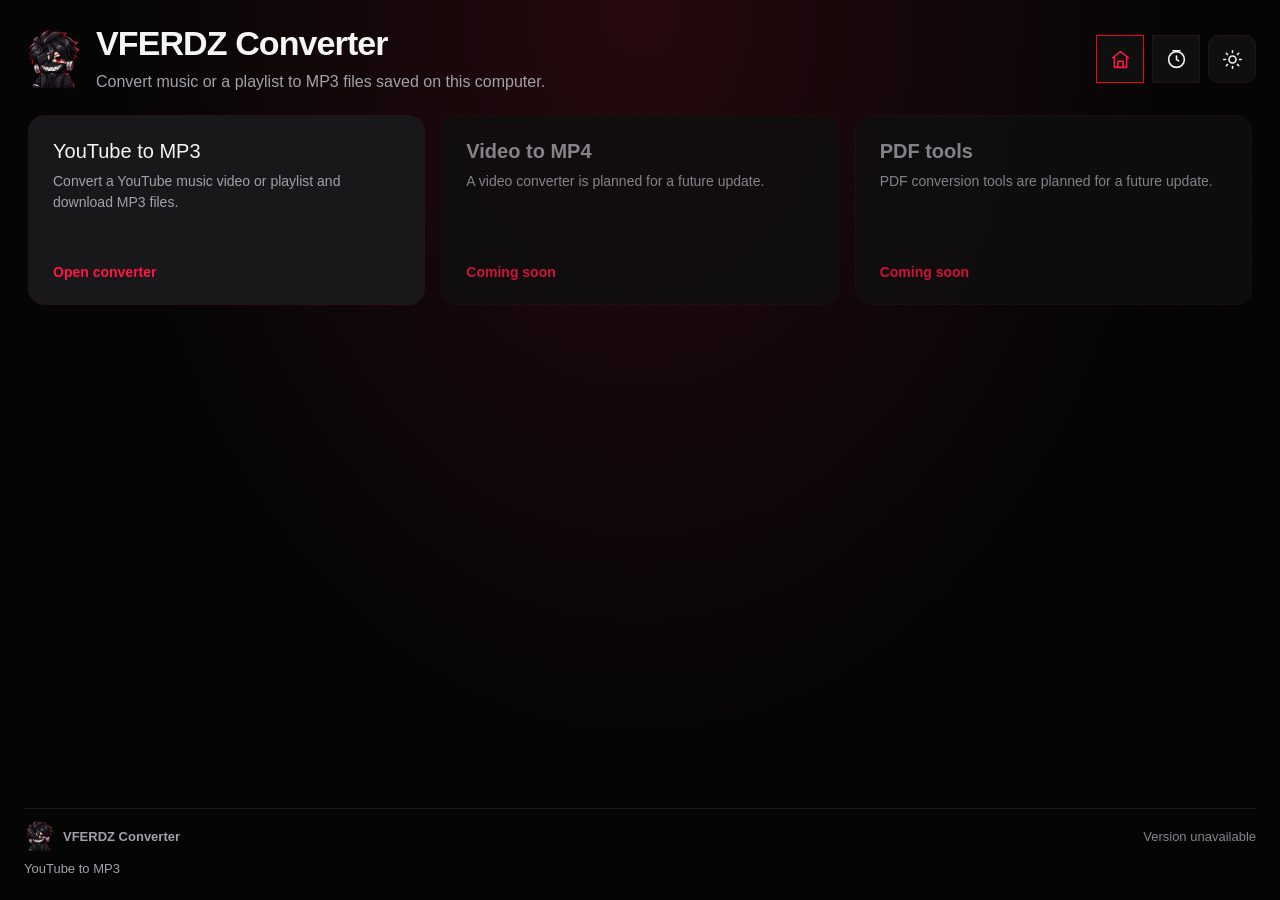
==== Pages/index.html @ 974b6524 "Release v0.1.1: Added New Pages; Home, Update and Conversion Page, Improved; Download Section, Error" ====
<!doctype html>
<html lang="en" data-theme="dark">
<head>
  <meta charset="utf-8">
  <meta name="viewport" content="width=device-width, initial-scale=1">
  <title>Home | VFERDZ Converter</title>
  <link rel="icon" href="/Assets/Images/logo.ico" sizes="any">
  <link rel="stylesheet" href="/Assets/CSS/app.css">
</head>
<body>
  <main>
    <div class="topbar">
      <div class="brand">
        <img class="brand-logo" src="/Assets/Images/logo.png" alt="">
        <div>
          <h1>VFERDZ Converter</h1>
          <p class="intro">Convert music or a playlist to MP3 files saved on this computer.</p>
        </div>
      </div>
      <div class="header-actions" role="group" aria-label="Page and theme controls">
        <a class="header-icon-button" href="/" aria-current="page" aria-label="Home" title="Home">
          <svg viewBox="0 0 24 24" aria-hidden="true"><path d="m3 10 9-7 9 7"></path><path d="M5 9v12h14V9M9 21v-7h6v7"></path></svg>
        </a>
        <a class="header-icon-button" href="/updates" aria-label="Updates" title="Updates">
          <svg viewBox="0 0 24 24" aria-hidden="true"><path d="M12 8v4l2.5 1.5"></path><circle cx="12" cy="12" r="9"></circle><path d="M8 2h8"></path></svg>
        </a>
        <button id="theme-toggle" class="theme-toggle" type="button" aria-label="Switch to light mode" aria-pressed="true" title="Switch to light mode">
          <svg class="moon-icon" viewBox="0 0 24 24" aria-hidden="true"><path d="M20.2 15.1A8.5 8.5 0 0 1 8.9 3.8 8.5 8.5 0 1 0 20.2 15.1Z"></path></svg>
          <svg class="sun-icon" viewBox="0 0 24 24" aria-hidden="true"><circle cx="12" cy="12" r="4"></circle><path d="M12 2v2m0 16v2M4.93 4.93l1.42 1.42m11.3 11.3 1.42 1.42M2 12h2m16 0h2M4.93 19.07l1.42-1.42m11.3-11.3 1.42-1.42"></path></svg>
        </button>
      </div>
    </div>
<section id="home-page" class="app-page home-page" aria-label="Available tools">
      <div class="dashboard-grid">
        <a class="dashboard-card" href="/converter">
          <span class="dashboard-card-title">YouTube to MP3</span>
          <span class="dashboard-card-description">Convert a YouTube music video or playlist and download MP3 files.</span>
          <span class="dashboard-card-action">Open converter</span>
        </a>
        <button class="dashboard-card" type="button" disabled>
          <span class="dashboard-card-title">Video to MP4</span>
          <span class="dashboard-card-description">A video converter is planned for a future update.</span>
          <span class="dashboard-card-action">Coming soon</span>
        </button>
        <button class="dashboard-card" type="button" disabled>
          <span class="dashboard-card-title">PDF tools</span>
          <span class="dashboard-card-description">PDF conversion tools are planned for a future update.</span>
          <span class="dashboard-card-action">Coming soon</span>
        </button>
      </div>
    </section>
<footer class="site-footer">
      <div class="footer-brand-row">
        <a class="footer-brand" href="https://github.com/iamvferdz/vferdz-converter" target="_blank" rel="noopener noreferrer">
          <img class="footer-logo" src="/Assets/Images/logo.png" alt="">
          <span>VFERDZ Converter</span>
        </a>
        <div class="footer-meta">
          <span class="footer-version">Version <span id="app-version">loading...</span></span>
        </div>
      </div>
      <nav class="footer-links" aria-label="Tools and converters">
        <a class="footer-link" href="/converter">YouTube to MP3</a>
      </nav>
    </footer>
  </main>
  <script src="/Assets/JS/app.js" defer></script>
</body>
</html>
---- Assets/CSS/app.css ----
:root {
      color-scheme: light;
      font-family: Inter, "Segoe UI", sans-serif;
      --background: #fff7f7;
      --surface: #fff;
      --card: #fff;
      --primary-red: #e50914;
      --neon-red: #ff1744;
      --dark-red: #7f0000;
      --text-primary: #231416;
      --text-secondary: #735d60;
      --border: #e3c6ca;
      --hover: #ff3045;
      --input-border: #b99095;
      --thumbnail-bg: #f7e9eb;
      --page: var(--background);
      --text: var(--text-primary);
      --muted: var(--text-secondary);
      --subtle: #826b6e;
      --error: var(--dark-red);
      --focus-ring: #e5091440;
      --scrollbar-track: #fff0f1;
      --scrollbar-thumb: #d8aeb3;
      --scrollbar-thumb-hover: #b9505a;
      color: var(--text-primary);
      background: var(--background);
    }
    :root[data-theme="dark"] {
      color-scheme: dark;
      --background: #050505;
      --surface: #0f0f10;
      --card: #18181b;
      --primary-red: #e50914;
      --neon-red: #ff1744;
      --dark-red: #7f0000;
      --text-primary: #f5f5f5;
      --text-secondary: #a1a1aa;
      --border: #2a1115;
      --hover: #ff3045;
      --input-border: #54262d;
      --thumbnail-bg: #18181b;
      --page: var(--background);
      --text: var(--text-primary);
      --muted: var(--text-secondary);
      --subtle: #85858e;
      --error: var(--neon-red);
      --focus-ring: #ff174466;
      --scrollbar-track: #101012;
      --scrollbar-thumb: #54262d;
      --scrollbar-thumb-hover: #e50914;
    }
    * {
      box-sizing: border-box;
      scrollbar-color: var(--scrollbar-thumb) var(--scrollbar-track);
      scrollbar-width: thin;
    }
    *::-webkit-scrollbar { width: 10px; height: 10px; }
    *::-webkit-scrollbar-track {
      border-radius: 8px;
      background: var(--scrollbar-track);
    }
    *::-webkit-scrollbar-thumb {
      border: 2px solid var(--scrollbar-track);
      border-radius: 8px;
      background: var(--scrollbar-thumb);
    }
    *::-webkit-scrollbar-thumb:hover { background: var(--scrollbar-thumb-hover); }
    body {
      height: 100vh;
      margin: 0;
      padding: 24px;
      overflow: hidden;
      background: radial-gradient(ellipse at 50% 0%, #ffe5e8 0, var(--page) 60%);
    }
    :root[data-theme="dark"] body {
      background: radial-gradient(ellipse at 50% 0%, #26090e 0, var(--page) 60%);
    }
    main {
      width: min(100%, 1440px);
      height: 100%;
      margin: 0 auto;
      display: flex;
      flex-direction: column;
    }
    .topbar {
      display: flex;
      align-items: center;
      justify-content: space-between;
      gap: 12px;
      margin-bottom: 16px;
      flex: 0 0 auto;
    }
    .brand {
      display: flex;
      align-items: center;
      gap: 14px;
    }
    .header-actions {
      display: flex;
      align-items: center;
      gap: 8px;
      flex: 0 0 auto;
    }
    .header-icon-button,
    .theme-toggle {
      width: 48px;
      min-width: 48px;
      min-height: 48px;
      margin: 0;
      padding: 0;
      border: 1px solid var(--border);
      background: var(--surface);
      color: var(--text);
    }
    .header-icon-button {
      display: inline-grid;
      place-items: center;
      text-decoration: none;
    }
    .header-icon-button svg,
    .theme-toggle svg {
      width: 21px;
      height: 21px;
      fill: none;
      stroke: currentColor;
      stroke-linecap: round;
      stroke-linejoin: round;
      stroke-width: 1.8;
    }
    .header-icon-button[aria-current="page"] {
      border-color: var(--primary-red);
      color: var(--neon-red);
    }
    .header-icon-button[aria-current="page"]:hover {
      border-color: var(--primary-red);
      color: var(--neon-red);
    }
    .theme-toggle .sun-icon { display: none; }
    :root[data-theme="dark"] .theme-toggle .moon-icon { display: none; }
    :root[data-theme="dark"] .theme-toggle .sun-icon { display: block; }
    .header-icon-button:hover,
    .theme-toggle:hover { background: var(--page); }
    .theme-toggle:disabled { opacity: 1; cursor: pointer; }
    .header-icon-button:focus-visible,
    .theme-toggle:focus-visible {
      outline: 3px solid var(--focus-ring);
      outline-offset: 2px;
    }
    .app-page {
      flex: 1 1 auto;
      min-height: 0;
    }
    .app-page[hidden] { display: none; }
    .home-page, .updates-page, .converter-page {
      overflow-y: auto;
      padding: 4px;
    }
    .page-heading {
      margin: 0 0 8px;
      font-size: 30px;
      letter-spacing: -.5px;
    }
    .page-description {
      margin: 0 0 24px;
      color: var(--muted);
      line-height: 1.6;
    }
    .dashboard-grid {
      display: grid;
      grid-template-columns: repeat(3, minmax(0, 1fr));
      gap: 16px;
    }
    .dashboard-card {
      display: flex;
      min-height: 190px;
      flex-direction: column;
      align-items: flex-start;
      margin: 0;
      padding: 24px;
      border: 1px solid var(--border);
      border-radius: 16px;
      background: var(--card);
      color: var(--text);
      text-align: left;
      text-decoration: none;
      cursor: pointer;
    }
    .dashboard-card:hover { border-color: var(--primary-red); background: var(--surface); }
    .dashboard-card:focus-visible,
    .footer-brand:focus-visible {
      outline: 3px solid var(--focus-ring);
      outline-offset: 2px;
    }
    .dashboard-card:disabled {
      border-style: dashed;
      background: var(--surface);
      color: var(--muted);
      cursor: default;
      opacity: .8;
    }
    .dashboard-card:disabled:hover { border-color: var(--border); }
    .dashboard-card-title { margin: 0 0 8px; font-size: 20px; }
    .dashboard-card-description {
      margin: 0 0 18px;
      color: var(--muted);
      font-size: 14px;
      font-weight: 400;
      line-height: 1.5;
    }
    .dashboard-card-action {
      margin-top: auto;
      color: var(--neon-red);
      font-size: 14px;
      font-weight: 700;
    }
    .converter-content {
      display: flex;
      height: 100%;
      flex-direction: column;
    }
    .converter-content .workspace-grid { min-height: 580px; }
    .footer-links {
      display: flex;
      align-items: center;
      flex-wrap: wrap;
      gap: 16px;
    }
    .footer-link {
      color: var(--muted);
      text-decoration: none;
    }
    .footer-link:hover { color: var(--neon-red); text-decoration: underline; }
    .release-list { display: grid; gap: 14px; }
    .release-card {
      padding: 20px 24px;
      border: 1px solid var(--border);
      border-radius: 14px;
      background: var(--card);
    }
    .release-header {
      display: flex;
      align-items: baseline;
      justify-content: space-between;
      gap: 12px;
      margin-bottom: 10px;
    }
    .release-title { margin: 0; font-size: 18px; }
    .release-date { color: var(--muted); font-size: 13px; }
    .release-body {
      color: var(--muted);
      font-size: 14px;
      line-height: 1.6;
      overflow-wrap: anywhere;
    }
    .release-body.is-collapsed { max-height: 9.6em; overflow: hidden; }
    .release-body p { margin: 0 0 8px; }
    .release-body h4 { margin: 12px 0 6px; color: var(--text); font-size: 14px; }
    .release-bullets { margin: 0 0 10px; padding-left: 22px; }
    .release-bullets li { margin: 3px 0; }
    .release-body a { color: var(--neon-red); }
    .release-expand {
      width: auto;
      min-height: 30px;
      margin: 8px 0 0;
      padding: 2px 0;
      background: transparent;
      color: var(--neon-red);
      font-size: 13px;
      font-weight: 650;
      text-align: left;
    }
    .release-expand:hover { background: transparent; color: var(--hover); text-decoration: underline; }
    .release-actions { display: flex; gap: 10px; margin-top: 14px; }
    .release-link {
      color: var(--neon-red);
      font-size: 14px;
      font-weight: 650;
      text-decoration: none;
    }
    .release-link:hover { text-decoration: underline; }
    .release-status { color: var(--muted); line-height: 1.5; }
    .updates-actions {
      display: flex;
      align-items: center;
      justify-content: space-between;
      gap: 12px;
      margin: -10px 0 18px;
    }
    .updates-release-link { display: inline-block; }
    .refresh-releases {
      display: inline-flex;
      align-items: center;
      width: auto;
      min-height: 36px;
      margin: 0;
      padding: 0 12px;
      border: 1px solid var(--border);
      border-radius: 9px;
      background: var(--surface);
      color: var(--text);
      font-size: 13px;
      text-decoration: none;
      cursor: pointer;
    }
    .mode-tabs {
      display: flex;
      gap: 8px;
      margin: 0 0 28px;
      padding: 6px;
      border: 1px solid var(--border);
      border-radius: 12px;
      background: var(--page);
    }
    .mode-tab {
      min-height: 48px;
      margin: 0;
      border-radius: 8px;
      background: transparent;
      color: var(--muted);
      font-size: 16px;
    }
    .mode-tab:hover { background: var(--surface); }
    .mode-tab[aria-selected="true"] {
      background: var(--primary-red);
      color: #fff;
      box-shadow: 0 1px 4px #7f000033;
    }
    :root[data-theme="dark"] .mode-tab[aria-selected="true"] {
      background: var(--primary-red);
      color: #fff;
      box-shadow: 0 1px 4px #e5091433;
    }
    .brand-logo {
      width: 58px;
      height: 58px;
      flex: 0 0 auto;
      object-fit: contain;
    }
    h1 { margin: 0 0 7px; font-size: 34px; letter-spacing: -0.9px; }
    .intro { margin: 0; color: var(--muted); font-size: 16px; line-height: 1.55; }
    .workspace-grid {
      display: grid;
      grid-template-columns: minmax(0, 0.9fr) minmax(0, 1.1fr);
      gap: 28px;
      align-items: stretch;
      flex: 1 1 auto;
      min-height: 0;
    }
    .panel {
      min-width: 0;
      min-height: 0;
      padding: 40px;
      border: 1px solid var(--border);
      border-radius: 20px;
      background: var(--card);
      box-shadow: 0 18px 55px #00000014;
    }
    .downloads-panel {
      display: flex;
      flex-direction: column;
      overflow: hidden;
    }
    .panel-heading { margin: 0 0 10px; font-size: 25px; letter-spacing: -0.4px; }
    .panel-intro { margin: 0 0 28px; color: var(--muted); font-size: 16px; line-height: 1.6; }
    .downloads-mode { margin: 0 0 24px; color: var(--muted); font-size: 16px; }
    .download-toolbar {
      display: flex;
      align-items: center;
      justify-content: space-between;
      gap: 14px;
      margin-bottom: 16px;
    }
    .download-toolbar .downloads-mode { margin: 0; }
    .view-switch {
      display: inline-flex;
      flex: 0 0 auto;
      gap: 3px;
      padding: 4px;
      border: 1px solid var(--border);
      border-radius: 10px;
      background: var(--surface);
    }
    .view-button {
      width: 36px;
      min-height: 36px;
      margin: 0;
      padding: 7px;
      border-radius: 7px;
      background: transparent;
      color: var(--muted);
    }
    .view-button:hover { background: var(--card); }
    .view-button[aria-pressed="true"] {
      background: var(--primary-red);
      color: #fff;
    }
    .view-button svg {
      width: 19px;
      height: 19px;
      fill: none;
      stroke: currentColor;
      stroke-linecap: round;
      stroke-linejoin: round;
      stroke-width: 1.8;
    }
    .view-toolbar[hidden] { display: none; }
    .convert-actions {
      display: flex;
      gap: 10px;
      margin-top: 18px;
    }
    .convert-actions button { margin-top: 0; }
    .convert-submit { width: auto; flex: 1 1 auto; }
    .stop-conversion {
      width: 56px;
      min-width: 56px;
      flex: 0 0 56px;
      padding: 12px;
    }
    .stop-conversion svg {
      width: 22px;
      height: 22px;
      fill: currentColor;
    }
    .stop-conversion[hidden] { display: none; }
    .conversion-notice {
      margin: 12px 0 0;
      color: var(--muted);
      font-size: 14px;
      line-height: 1.5;
    }
    .conversion-notice[hidden] { display: none; }
    .download-actions {
      display: flex;
      align-items: center;
      gap: 10px;
    }
    label { display: block; margin-bottom: 10px; font-size: 16px; font-weight: 600; }
    input {
      width: 100%;
      min-height: 58px;
      padding: 16px 18px;
      border: 1px solid var(--input-border);
      border-radius: 10px;
      outline: none;
      background: var(--surface);
      color: inherit;
      font: inherit;
      font-size: 16px;
    }
    input::placeholder { color: var(--subtle); }
    input:focus { border-color: var(--primary-red); box-shadow: 0 0 0 3px var(--focus-ring); }
    button, .download {
      width: 100%;
      min-height: 56px;
      display: inline-flex;
      align-items: center;
      justify-content: center;
      margin-top: 18px;
      border: 0;
      border-radius: 10px;
      background: var(--primary-red);
      color: #fff;
      font: inherit;
      font-weight: 650;
      text-decoration: none;
      cursor: pointer;
    }
    button:hover, .download:hover { background: var(--hover); }
    button:disabled { opacity: .6; cursor: wait; }
    .status { margin-top: 28px; color: var(--muted); font-size: 16px; line-height: 1.6; }
    .status.error { color: var(--error); }
    progress { width: 100%; height: 10px; margin-top: 16px; accent-color: var(--primary-red); }
    progress[hidden], .result-list[hidden], .thumbnail[hidden], .download-all[hidden] { display: none; }
    .download-all {
      width: auto;
      min-height: 40px;
      gap: 7px;
      margin: 0;
      padding: 0 12px;
      border-radius: 8px;
      font-size: 13px;
    }
    .download-all svg {
      width: 17px;
      height: 17px;
      fill: none;
      stroke: currentColor;
      stroke-linecap: round;
      stroke-linejoin: round;
      stroke-width: 2;
    }
    .download-all[hidden] { display: none; }
    .result-list {
      display: flex;
      flex-direction: column;
      gap: 10px;
      flex: 1 1 auto;
      min-height: 0;
      overflow-y: auto;
      overscroll-behavior: contain;
      scrollbar-gutter: stable;
      margin-top: 0;
      padding: 2px 5px 2px 0;
    }
    .batch-group {
      display: flex;
      flex: 0 0 auto;
      flex-direction: column;
      gap: 10px;
      min-width: 0;
    }
    .batch-items {
      display: grid;
      align-content: start;
      grid-template-columns: minmax(0, 1fr);
      gap: 10px;
      min-width: 0;
    }
    .view-grid .batch-items {
      grid-template-columns: repeat(5, minmax(0, 1fr));
    }
    .batch-items[hidden] { display: none; }
    .batch-heading {
      display: flex;
      align-items: center;
      gap: 10px;
      margin: 8px 0 2px;
      padding: 8px 11px;
      border: 1px solid var(--border);
      border-radius: 8px;
      background: var(--surface);
      color: var(--muted);
      font-size: 13px;
      font-weight: 700;
      letter-spacing: .04em;
      text-transform: uppercase;
    }
    .batch-heading:first-child { margin-top: 0; }
    .batch-toggle {
      width: auto;
      min-height: 24px;
      flex: 0 1 auto;
      gap: 8px;
      margin: 0;
      padding: 0;
      border-radius: 4px;
      background: transparent;
      color: inherit;
      font: inherit;
      text-align: left;
      text-transform: inherit;
      letter-spacing: inherit;
    }
    .batch-toggle:hover { background: transparent; color: var(--text-primary); }
    .batch-toggle:focus-visible { outline: 2px solid var(--primary-red); outline-offset: 3px; }
    .batch-chevron {
      width: 14px;
      height: 14px;
      flex: 0 0 auto;
      fill: none;
      stroke: currentColor;
      stroke-linecap: round;
      stroke-linejoin: round;
      stroke-width: 2;
      transform: rotate(90deg);
      transition: transform .15s ease;
    }
    .batch-toggle[aria-expanded="false"] .batch-chevron { transform: rotate(0); }
    .batch-download {
      width: auto;
      min-height: 32px;
      flex: 0 0 auto;
      gap: 6px;
      margin: 0 0 0 auto;
      padding: 0 9px;
      border-radius: 7px;
      font-size: 12px;
      letter-spacing: normal;
      text-transform: none;
    }
    .batch-download svg {
      width: 16px;
      height: 16px;
      fill: none;
      stroke: currentColor;
      stroke-linecap: round;
      stroke-linejoin: round;
      stroke-width: 2;
    }
    .empty-state {
      display: grid;
      flex: 1 1 auto;
      min-height: 0;
      place-items: center;
      padding: 24px;
      border: 1px dashed var(--border);
      border-radius: 14px;
      color: var(--muted);
      font-size: 16px;
      line-height: 1.7;
      text-align: center;
    }
    .empty-state[hidden] { display: none; }
    .skipped-summary {
      flex: 0 0 auto;
      margin: 0 5px 8px 0;
      border: 1px solid var(--border);
      border-radius: 8px;
      background: var(--surface);
      color: var(--muted);
      font-size: 13px;
    }
    .skipped-summary[hidden] { display: none; }
    .skipped-summary summary {
      padding: 9px 12px;
      cursor: pointer;
      font-weight: 650;
    }
    .skipped-summary ul {
      max-height: 120px;
      overflow-y: auto;
      margin: 0;
      padding: 0 12px 10px 30px;
    }
    .skipped-summary li { margin-top: 5px; overflow-wrap: anywhere; }
    .result-item {
      display: flex;
      gap: 14px;
      align-items: center;
      min-width: 0;
      padding: 12px;
      border: 1px solid var(--border);
      border-radius: 12px;
      background: var(--card);
    }
    .view-list .result-item {
      gap: 14px;
      padding: 10px 12px;
    }
    .track-number { display: none; }
    .view-list .track-number {
      display: grid;
      width: 26px;
      flex: 0 0 26px;
      place-items: center;
      color: var(--muted);
      font-size: 13px;
      font-variant-numeric: tabular-nums;
    }
    .view-list .thumbnail {
      width: 76px;
      aspect-ratio: 16 / 9;
    }
    .view-list .result-title { margin-bottom: 3px; font-size: 14px; }
    .view-list .file-size { font-size: 12px; }
    .view-list .track-download {
      width: 36px;
      min-height: 36px;
      margin-top: 0;
      padding: 8px;
    }
    .view-grid .result-item {
      align-items: stretch;
      flex-direction: column;
      position: relative;
      gap: 8px;
      padding: 9px;
      overflow: hidden;
    }
    .thumbnail {
      width: 144px;
      aspect-ratio: 16 / 9;
      flex: 0 0 auto;
      border-radius: 8px;
      background: var(--thumbnail-bg);
      object-fit: cover;
    }
    .view-grid .thumbnail {
      width: 100%;
      aspect-ratio: 16 / 9;
    }
    .result-details { min-width: 0; flex: 1; }
    .playlist-summary {
      display: flex;
      align-items: center;
      justify-content: space-between;
      gap: 12px;
      margin: 0 0 14px;
      padding: 12px 14px;
      border: 1px solid var(--border);
      border-radius: 12px;
      background: var(--surface);
    }
    .playlist-summary[hidden] { display: none; }
    .playlist-summary-content {
      display: flex;
      align-items: center;
      gap: 12px;
      min-width: 0;
      flex: 1 1 auto;
    }
    .playlist-summary-thumb {
      width: 68px;
      aspect-ratio: 16 / 9;
      flex: 0 0 auto;
      border-radius: 8px;
      object-fit: cover;
      background: var(--thumbnail-bg);
    }
    .playlist-summary-details { min-width: 0; }
    .playlist-summary-title {
      margin: 0 0 4px;
      overflow-wrap: anywhere;
      font-size: 16px;
      line-height: 1.3;
    }
    .playlist-summary-creator {
      margin: 0;
      color: var(--muted);
      font-size: 13px;
      line-height: 1.4;
    }
    .result-title { margin: 0 0 5px; overflow-wrap: anywhere; font-size: 15px; line-height: 1.4; }
    .file-size { margin: 0; color: var(--muted); font-size: 13px; }
    .track-download {
      width: 42px;
      min-height: 42px;
      flex: 0 0 auto;
      margin: 0 0 0 auto;
      padding: 10px;
      border-radius: 8px;
    }
    .track-download svg {
      width: 20px;
      height: 20px;
      fill: none;
      stroke: currentColor;
      stroke-linecap: round;
      stroke-linejoin: round;
      stroke-width: 1.9;
    }
    .view-grid .track-download {
      position: absolute;
      top: 8px;
      right: 8px;
      width: 36px;
      min-height: 36px;
      margin: 0;
      padding: 8px;
      opacity: 0;
      pointer-events: none;
      transform: translateY(3px);
      transition: opacity .15s ease, transform .15s ease;
    }
    .view-grid .result-item:hover .track-download,
    .view-grid .result-item:focus-within .track-download {
      opacity: 1;
      pointer-events: auto;
      transform: translateY(0);
    }
    .view-grid .result-title {
      display: -webkit-box;
      overflow: hidden;
      font-size: 13px;
      -webkit-box-orient: vertical;
      -webkit-line-clamp: 2;
    }
    .view-grid .file-size { font-size: 11px; }
    .view-grid .track-download.clicked {
      opacity: 1;
      pointer-events: auto;
      transform: translateY(0);
    }
    .single-results .result-item {
      align-items: stretch;
      flex-direction: column;
      gap: 10px;
      padding: 12px;
    }
    .single-results .track-download {
      position: static;
      width: 100%;
      min-height: 44px;
      gap: 8px;
      margin: 0;
      padding: 10px 14px;
      opacity: 1;
      pointer-events: auto;
      transform: none;
    }
    .single-results .track-download span { font-size: 14px; }
    @media (hover: none) {
      .view-grid .track-download {
        opacity: 1;
        pointer-events: auto;
        transform: none;
      }
    }
    @media (max-width: 1200px) {
      .view-grid .batch-items { grid-template-columns: repeat(4, minmax(0, 1fr)); }
    }
    @media (max-width: 1000px) {
      .view-grid .batch-items { grid-template-columns: repeat(3, minmax(0, 1fr)); }
    }
    @media (max-width: 850px) {
      .view-grid .batch-items { grid-template-columns: repeat(2, minmax(0, 1fr)); }
    }
    .download.clicked,
    .download.clicked:hover {
      background: var(--dark-red);
      color: #fff;
    }
    .footnote {
      flex: 0 0 auto;
      margin: 16px 0 0;
      color: var(--subtle);
      font-size: 13px;
      line-height: 1.5;
    }
    .site-footer {
      display: flex;
      flex-direction: column;
      align-items: stretch;
      gap: 10px;
      flex: 0 0 auto;
      margin-top: 18px;
      padding-top: 12px;
      border-top: 1px solid var(--border);
      color: var(--muted);
      font-size: 13px;
    }
    .footer-brand-row {
      display: flex;
      align-items: center;
      justify-content: space-between;
      gap: 12px;
    }
    .footer-brand {
      display: inline-flex;
      align-items: center;
      gap: 9px;
      color: inherit;
      font-weight: 700;
      text-decoration: none;
    }
    .footer-logo { width: 30px; height: 30px; object-fit: contain; }
    .footer-meta { text-align: right; }
    .footer-version { color: var(--subtle); }
    .footer-links { align-self: flex-start; }
    @media (max-width: 760px) {
      body {
        height: auto;
        min-height: 100vh;
        overflow: auto;
        padding: 18px;
      }
      main { height: auto; min-height: calc(100vh - 36px); }
      .topbar { margin-bottom: 20px; }
      .dashboard-grid { grid-template-columns: repeat(2, minmax(0, 1fr)); }
      .workspace-grid {
        grid-template-columns: minmax(0, 1fr);
        gap: 16px;
        flex: none;
      }
      .converter-content { height: auto; }
      .converter-content .workspace-grid { min-height: 0; }
      .panel { min-height: 0; padding: 28px; }
      .downloads-panel { min-height: 440px; }
      .result-list { flex: 1 1 auto; min-height: 260px; max-height: 60vh; }
      .view-grid .batch-items { grid-template-columns: repeat(3, minmax(0, 1fr)); }
      .empty-state { min-height: 180px; }
    }
    @media (max-width: 480px) {
      body { padding: 12px; }
      .topbar { margin-bottom: 20px; }
      .brand { align-items: flex-start; }
      .brand { gap: 10px; }
      .brand-logo { width: 42px; height: 42px; }
      .panel { padding: 20px; border-radius: 16px; }
      .downloads-panel { min-height: 400px; }
      h1 { font-size: 23px; }
      .intro { font-size: 14px; }
      .panel-heading { font-size: 21px; }
      .panel-intro { font-size: 14px; }
      .page-heading { font-size: 25px; }
      .header-actions { gap: 6px; }
      .header-icon-button,
      .theme-toggle { width: 40px; min-width: 40px; min-height: 40px; }
      .header-icon-button svg,
      .theme-toggle svg { width: 19px; height: 19px; }
      .dashboard-grid { grid-template-columns: minmax(0, 1fr); }
      .dashboard-card { min-height: 150px; padding: 20px; }
      .release-card { padding: 17px; }
      .release-header { align-items: flex-start; flex-direction: column; gap: 4px; }
      .footer-meta { text-align: left; }
      .footer-brand-row { align-items: flex-start; flex-direction: column; gap: 6px; }
      .view-list .thumbnail { width: 64px; }
      .view-grid .thumbnail { width: 100%; }
      .view-grid .batch-items { grid-template-columns: repeat(2, minmax(0, 1fr)); }
    }
    @media (max-width: 400px) {
      .view-grid .batch-items { grid-template-columns: minmax(0, 1fr); }
    }
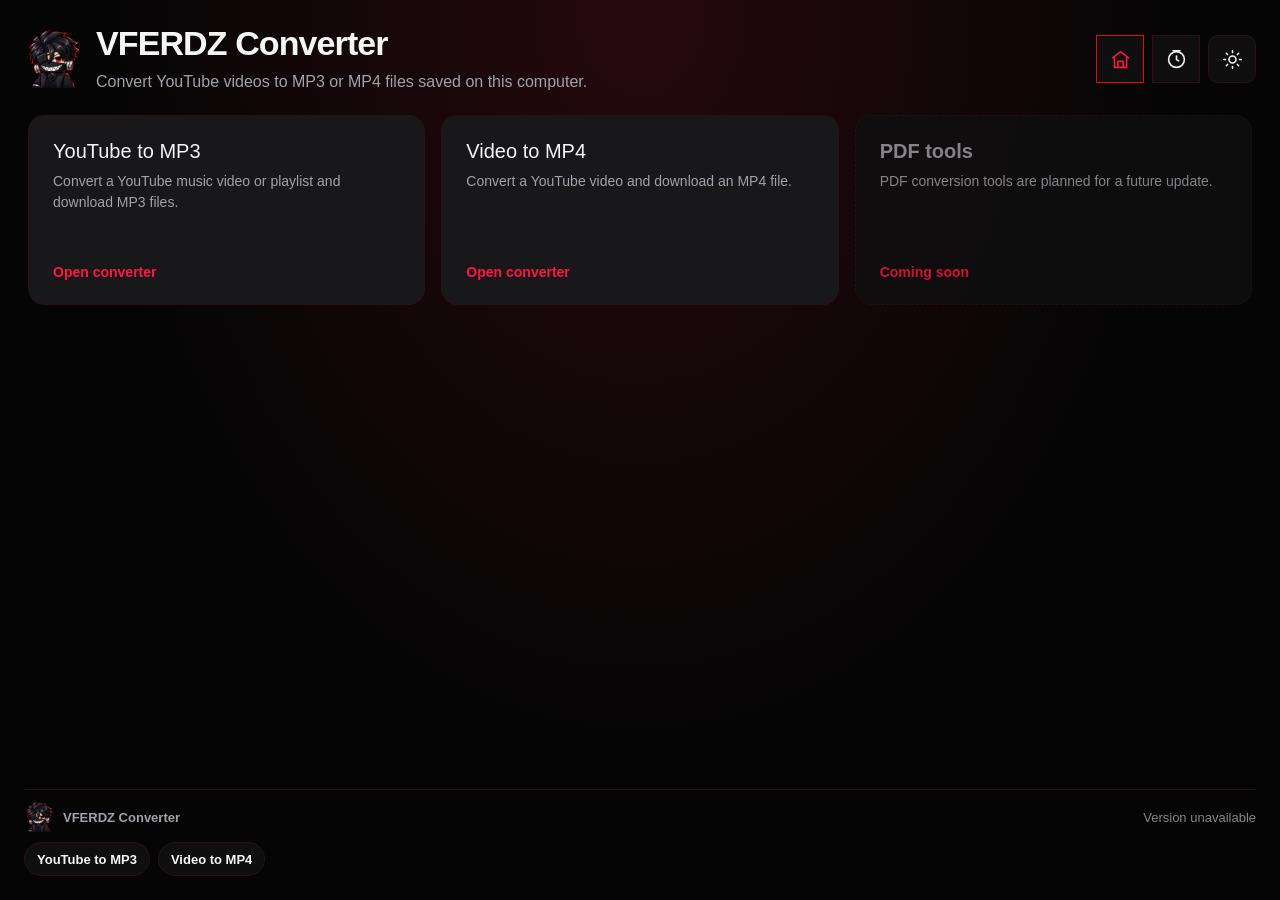
==== commit b1028ee8: "Agent Host changes for agents/mp4-converter-integration" ====
--- a/Pages/index.html
+++ b/Pages/index.html
@@ -14,7 +14,7 @@
         <img class="brand-logo" src="/Assets/Images/logo.png" alt="">
         <div>
           <h1>VFERDZ Converter</h1>
-          <p class="intro">Convert music or a playlist to MP3 files saved on this computer.</p>
+          <p class="intro">Convert YouTube videos to MP3 or MP4 files saved on this computer.</p>
         </div>
       </div>
       <div class="header-actions" role="group" aria-label="Page and theme controls">
@@ -37,11 +37,11 @@
           <span class="dashboard-card-description">Convert a YouTube music video or playlist and download MP3 files.</span>
           <span class="dashboard-card-action">Open converter</span>
         </a>
-        <button class="dashboard-card" type="button" disabled>
+        <a class="dashboard-card" href="/mp4-converter">
           <span class="dashboard-card-title">Video to MP4</span>
-          <span class="dashboard-card-description">A video converter is planned for a future update.</span>
-          <span class="dashboard-card-action">Coming soon</span>
-        </button>
+          <span class="dashboard-card-description">Convert a YouTube video and download an MP4 file.</span>
+          <span class="dashboard-card-action">Open converter</span>
+        </a>
         <button class="dashboard-card" type="button" disabled>
           <span class="dashboard-card-title">PDF tools</span>
           <span class="dashboard-card-description">PDF conversion tools are planned for a future update.</span>
@@ -61,6 +61,7 @@
       </div>
       <nav class="footer-links" aria-label="Tools and converters">
         <a class="footer-link" href="/converter">YouTube to MP3</a>
+        <a class="footer-link" href="/mp4-converter">Video to MP4</a>
       </nav>
     </footer>
   </main>
--- a/Assets/CSS/app.css
+++ b/Assets/CSS/app.css
@@ -223,13 +223,31 @@
       display: flex;
       align-items: center;
       flex-wrap: wrap;
-      gap: 16px;
+      gap: 8px;
     }
     .footer-link {
-      color: var(--muted);
+      display: inline-flex;
+      align-items: center;
+      min-height: 34px;
+      padding: 6px 12px;
+      border: 1px solid var(--border);
+      border-radius: 999px;
+      background: var(--surface);
+      color: var(--text);
+      font-size: 13px;
+      font-weight: 600;
       text-decoration: none;
-    }
-    .footer-link:hover { color: var(--neon-red); text-decoration: underline; }
+      transition: border-color .15s ease, background .15s ease, color .15s ease;
+    }
+    .footer-link:hover {
+      border-color: var(--primary-red);
+      background: var(--card);
+      color: var(--neon-red);
+    }
+    .footer-link:focus-visible {
+      outline: 3px solid var(--focus-ring);
+      outline-offset: 2px;
+    }
     .release-list { display: grid; gap: 14px; }
     .release-card {
       padding: 20px 24px;
@@ -311,6 +329,7 @@
       border-radius: 12px;
       background: var(--page);
     }
+    .mode-tabs[hidden] { display: none; }
     .mode-tab {
       min-height: 48px;
       margin: 0;
@@ -633,6 +652,68 @@
       border: 1px solid var(--border);
       border-radius: 12px;
       background: var(--card);
+    }
+    .mp4-quality-results { gap: 0; }
+    .mp4-quality-card {
+      display: flex;
+      flex-direction: column;
+      gap: 16px;
+      min-width: 0;
+      padding: 16px;
+      border: 1px solid var(--border);
+      border-radius: 14px;
+      background: var(--card);
+    }
+    .mp4-quality-card .thumbnail { width: min(100%, 320px); }
+    .mp4-quality-details { min-width: 0; }
+    .mp4-quality-details .result-title { margin-bottom: 6px; font-size: 18px; }
+    .mp4-quality-choices {
+      display: flex;
+      flex-wrap: wrap;
+      gap: 9px;
+      margin-top: 14px;
+    }
+    .mp4-quality-chip {
+      display: inline-flex;
+      align-items: center;
+      justify-content: center;
+      gap: 8px;
+      width: auto;
+      min-height: 40px;
+      margin: 0;
+      padding: 0 13px;
+      border: 1px solid var(--border);
+      border-radius: 999px;
+      background: var(--surface);
+      color: var(--text);
+      font-size: 14px;
+      font-weight: 700;
+      text-decoration: none;
+      transition: border-color .15s ease, background .15s ease, color .15s ease;
+    }
+    .mp4-quality-chip:hover {
+      border-color: var(--primary-red);
+      background: var(--primary-red);
+      color: #fff;
+    }
+    .mp4-quality-chip.clicked,
+    .mp4-quality-chip.clicked:hover {
+      border-color: var(--dark-red);
+      background: var(--dark-red);
+      color: #fff;
+    }
+    .mp4-quality-chip:focus-visible {
+      outline: 3px solid var(--focus-ring);
+      outline-offset: 2px;
+    }
+    .mp4-quality-chip svg {
+      width: 17px;
+      height: 17px;
+      fill: none;
+      stroke: currentColor;
+      stroke-linecap: round;
+      stroke-linejoin: round;
+      stroke-width: 1.9;
     }
     .view-list .result-item {
       gap: 14px;
